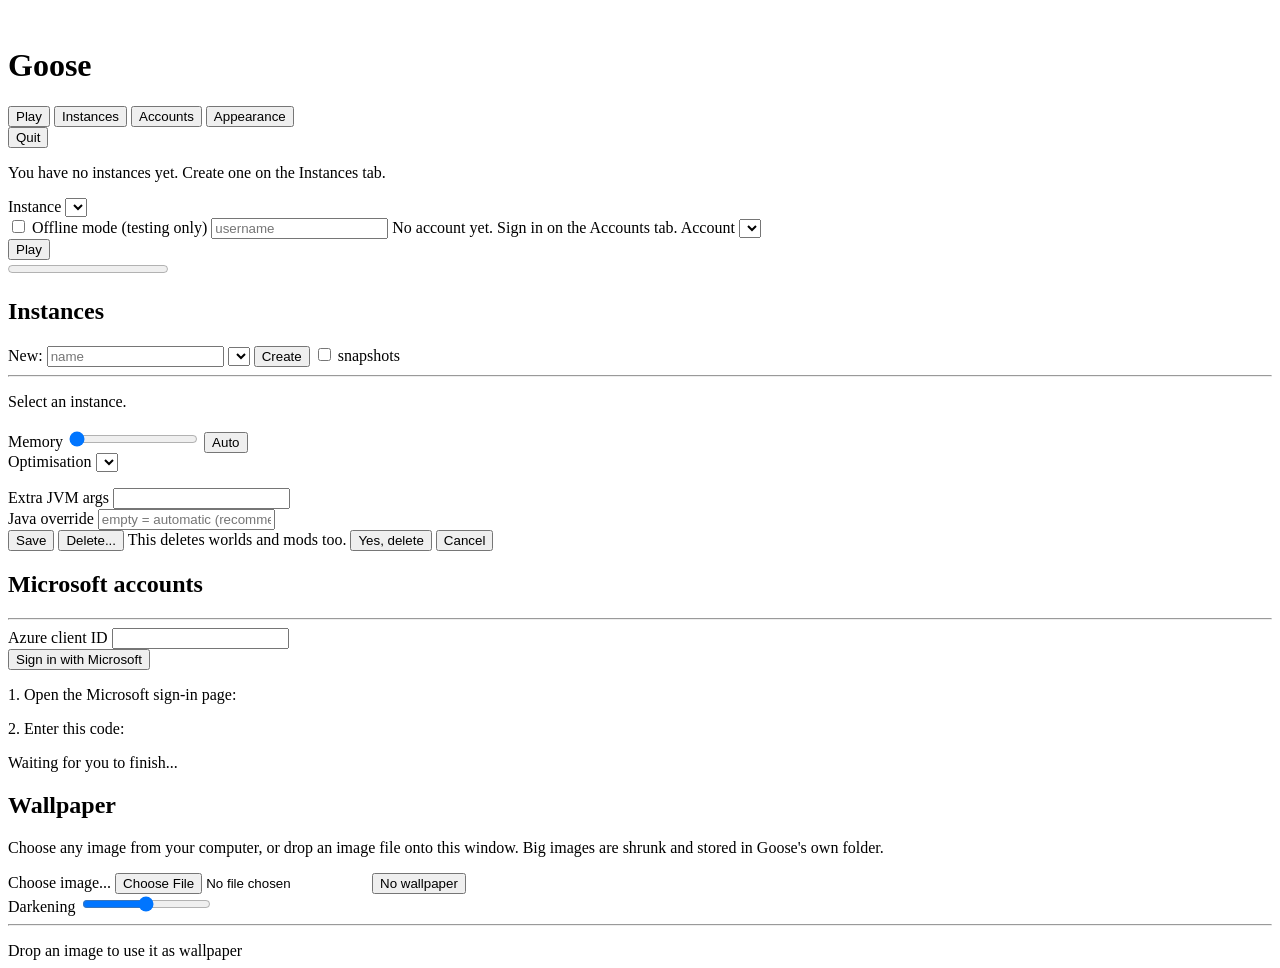
==== goose/internal/gui/web/index.html @ 01491985 "Add Goose: Go rewrite of the java4u launcher Ports the Rust launcher (core, CLI, desktop app) to Go " ====
<!DOCTYPE html>
<html lang="en">
<head>
<meta charset="utf-8">
<meta name="viewport" content="width=device-width, initial-scale=1">
<title>Goose</title>
<link rel="icon" href="/goose.svg" type="image/svg+xml">
<link rel="stylesheet" href="/style.css">
<script src="/app.js" defer></script>
</head>
<body>
<div id="bg"></div>
<div id="dim"></div>

<header>
  <img src="/goose.svg" alt="" class="logo">
  <h1>Goose</h1>
  <nav>
    <button data-tab="play" class="tab active">Play</button>
    <button data-tab="instances" class="tab">Instances</button>
    <button data-tab="accounts" class="tab">Accounts</button>
    <button data-tab="appearance" class="tab">Appearance</button>
  </nav>
  <span class="spacer"></span>
  <button id="quit" class="ghost" title="Close Goose">Quit</button>
</header>

<main>
  <!-- Play -->
  <section id="tab-play" class="panel">
    <p id="play-empty" class="hidden">You have no instances yet. Create one on the Instances tab.</p>
    <div id="play-form">
      <div class="row">
        <label for="play-instance">Instance</label>
        <select id="play-instance"></select>
      </div>
      <div class="row">
        <label class="check"><input type="checkbox" id="play-offline"> Offline mode (testing only)</label>
        <input type="text" id="play-offline-name" class="hidden" maxlength="16" placeholder="username">
        <span id="play-no-account" class="hidden muted">No account yet. Sign in on the Accounts tab.</span>
        <span id="play-account-wrap" class="hidden">
          <label for="play-account">Account</label>
          <select id="play-account"></select>
        </span>
      </div>
      <button id="play" class="play">Play</button>
      <div id="progress" class="hidden">
        <progress id="progress-bar" max="1" value="0"></progress>
        <span id="progress-text"></span>
      </div>
    </div>
    <pre id="log"></pre>
  </section>

  <!-- Instances -->
  <section id="tab-instances" class="panel hidden">
    <h2>Instances</h2>
    <div class="row">
      <label for="new-name">New:</label>
      <input type="text" id="new-name" placeholder="name" maxlength="64">
      <select id="new-version"></select>
      <button id="create">Create</button>
      <label class="check"><input type="checkbox" id="show-snapshots"> snapshots</label>
    </div>
    <hr>
    <div class="split">
      <ul id="instance-list" class="list"></ul>
      <div id="editor">
        <p id="editor-empty">Select an instance.</p>
        <div id="editor-form" class="hidden">
          <h3 id="editor-title"></h3>
          <div class="row">
            <label for="memory">Memory</label>
            <input type="range" id="memory" min="1024" step="256">
            <output id="memory-out"></output>
            <button id="memory-auto" title="Pick a size that suits this PC">Auto</button>
          </div>
          <div class="row">
            <label for="profile">Optimisation</label>
            <select id="profile"></select>
          </div>
          <p id="profile-desc" class="muted"></p>
          <div class="row">
            <label for="jvm-args">Extra JVM args</label>
            <input type="text" id="jvm-args" class="wide">
          </div>
          <div class="row">
            <label for="java-path">Java override</label>
            <input type="text" id="java-path" class="wide" placeholder="empty = automatic (recommended)">
          </div>
          <div class="row">
            <button id="save">Save</button>
            <button id="delete">Delete...</button>
            <span id="confirm-delete" class="hidden">
              <span class="danger">This deletes worlds and mods too.</span>
              <button id="delete-yes" class="danger-btn">Yes, delete</button>
              <button id="delete-no">Cancel</button>
            </span>
          </div>
        </div>
      </div>
    </div>
  </section>

  <!-- Accounts -->
  <section id="tab-accounts" class="panel hidden">
    <h2>Microsoft accounts</h2>
    <ul id="account-list" class="list plain"></ul>
    <hr>
    <div class="row">
      <label for="client-id">Azure client ID</label>
      <input type="text" id="client-id" class="wide">
    </div>
    <button id="login">Sign in with Microsoft</button>
    <div id="device-code" class="box hidden">
      <p>1. Open the Microsoft sign-in page:</p>
      <p><a id="device-uri" target="_blank" rel="noopener noreferrer"></a></p>
      <p>2. Enter this code:</p>
      <p id="device-user-code" class="code"></p>
      <p class="muted">Waiting for you to finish...</p>
    </div>
  </section>

  <!-- Appearance -->
  <section id="tab-appearance" class="panel hidden">
    <h2>Wallpaper</h2>
    <p>Choose any image from your computer, or drop an image file onto this window.
       Big images are shrunk and stored in Goose's own folder.</p>
    <div class="row">
      <label class="button" for="wallpaper-file">Choose image...</label>
      <input type="file" id="wallpaper-file" accept=".png,.jpg,.jpeg,.webp,.gif,.bmp,image/*" class="hidden">
      <button id="no-wallpaper">No wallpaper</button>
    </div>
    <div class="row">
      <label for="dim-slider">Darkening</label>
      <input type="range" id="dim-slider" min="0" max="0.9" step="0.01">
    </div>
    <hr>
    <p id="wallpaper-count"></p>
    <ul id="wallpaper-list" class="list plain"></ul>
  </section>
</main>

<footer id="status"></footer>
<div id="drop" class="hidden">Drop an image to use it as wallpaper</div>
</body>
</html>
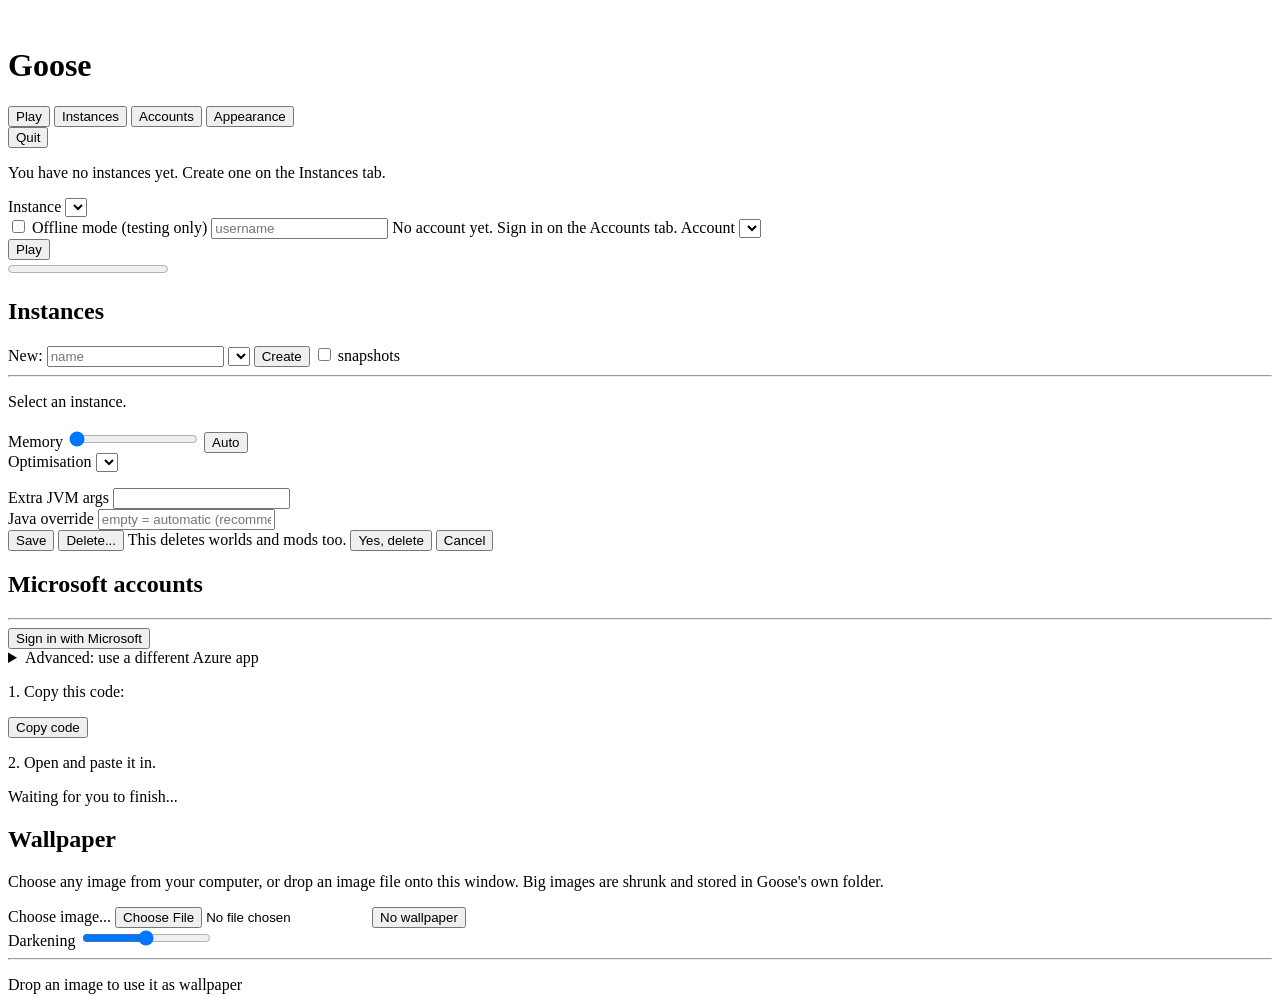
==== commit cfcfaab8: "Ship Goose's Azure app ID so Microsoft sign-in works out of the box Sign-in uses the built-in client" ====
--- a/goose/internal/gui/web/index.html
+++ b/goose/internal/gui/web/index.html
@@ -107,16 +107,21 @@
     <h2>Microsoft accounts</h2>
     <ul id="account-list" class="list plain"></ul>
     <hr>
-    <div class="row">
-      <label for="client-id">Azure client ID</label>
-      <input type="text" id="client-id" class="wide">
-    </div>
-    <button id="login">Sign in with Microsoft</button>
+    <button id="login" class="play">Sign in with Microsoft</button>
+    <details class="advanced">
+      <summary>Advanced: use a different Azure app</summary>
+      <div class="row">
+        <label for="client-id">Azure client ID</label>
+        <input type="text" id="client-id" class="wide" placeholder="leave empty to use Goose's app">
+      </div>
+    </details>
     <div id="device-code" class="box hidden">
-      <p>1. Open the Microsoft sign-in page:</p>
-      <p><a id="device-uri" target="_blank" rel="noopener noreferrer"></a></p>
-      <p>2. Enter this code:</p>
-      <p id="device-user-code" class="code"></p>
+      <p>1. Copy this code:</p>
+      <div class="row">
+        <span id="device-user-code" class="code"></span>
+        <button id="copy-code">Copy code</button>
+      </div>
+      <p>2. Open <a id="device-uri" target="_blank" rel="noopener noreferrer"></a> and paste it in.</p>
       <p class="muted">Waiting for you to finish...</p>
     </div>
   </section>
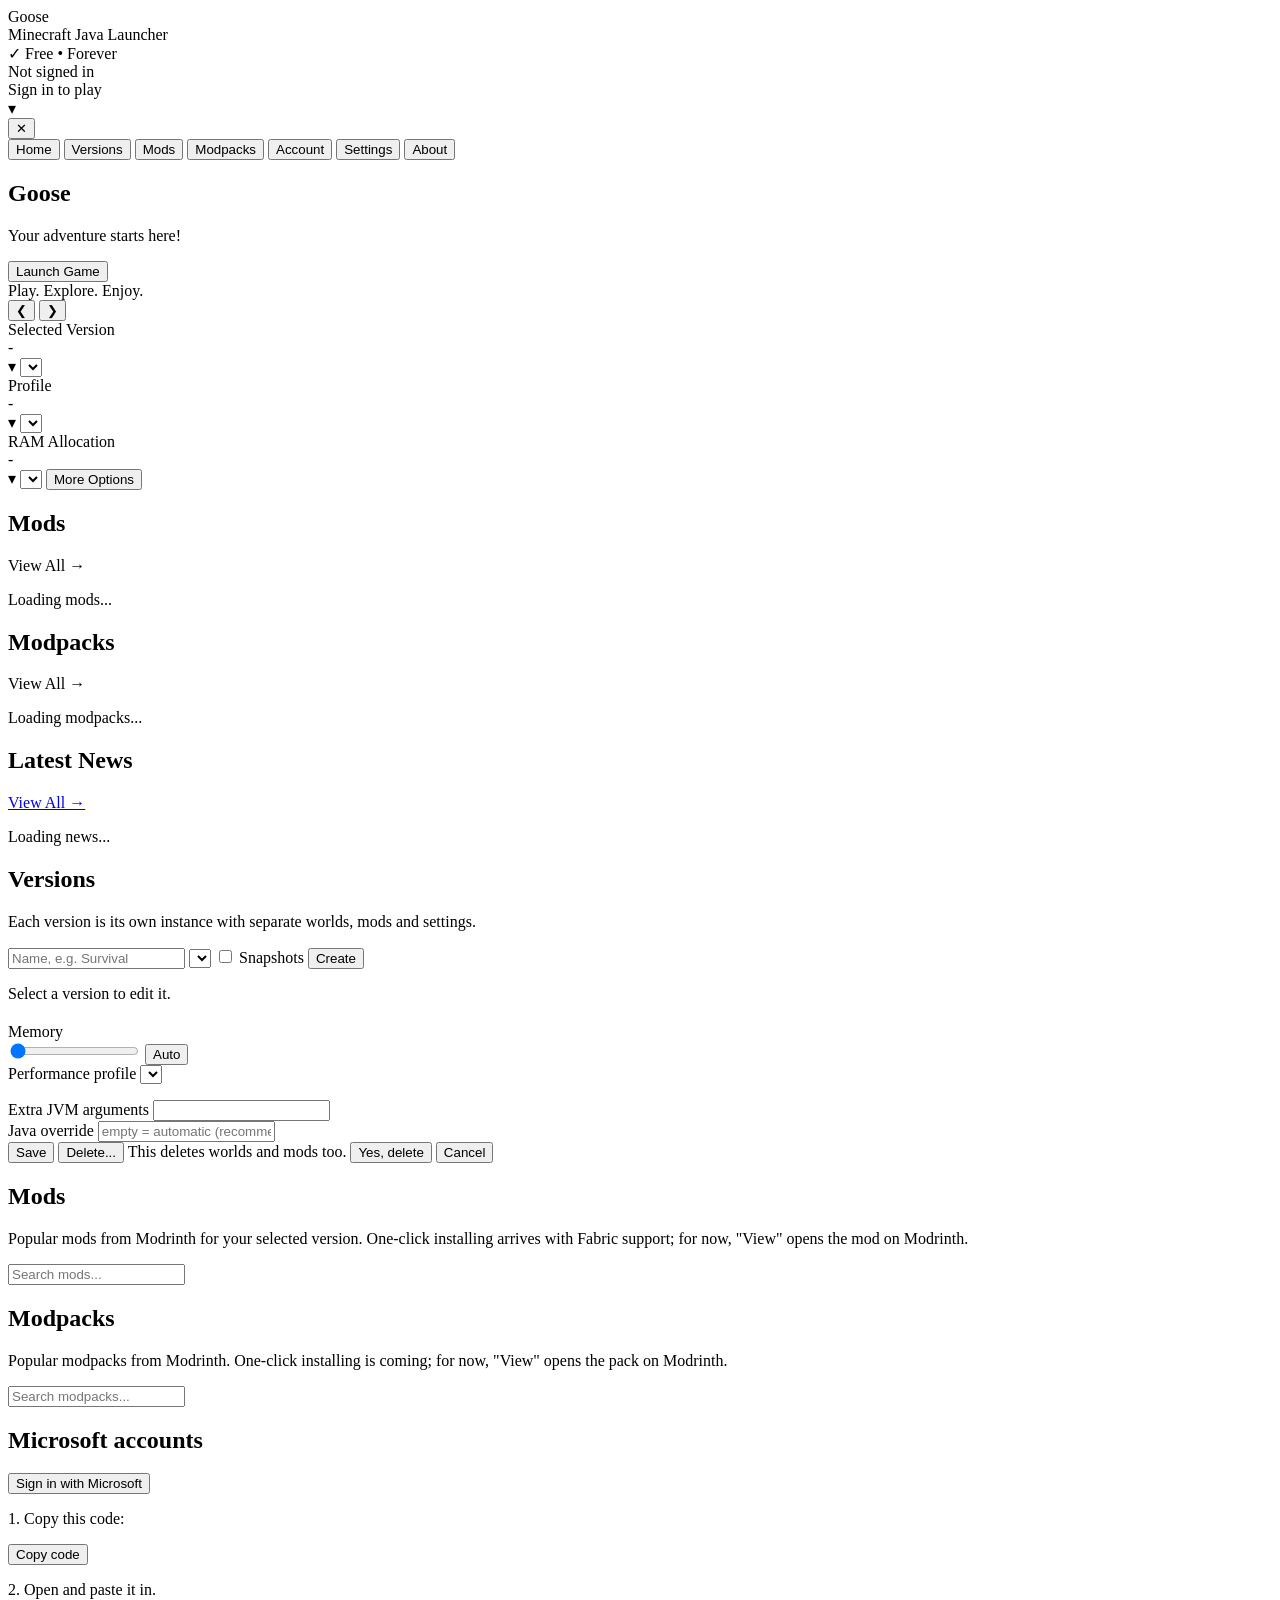
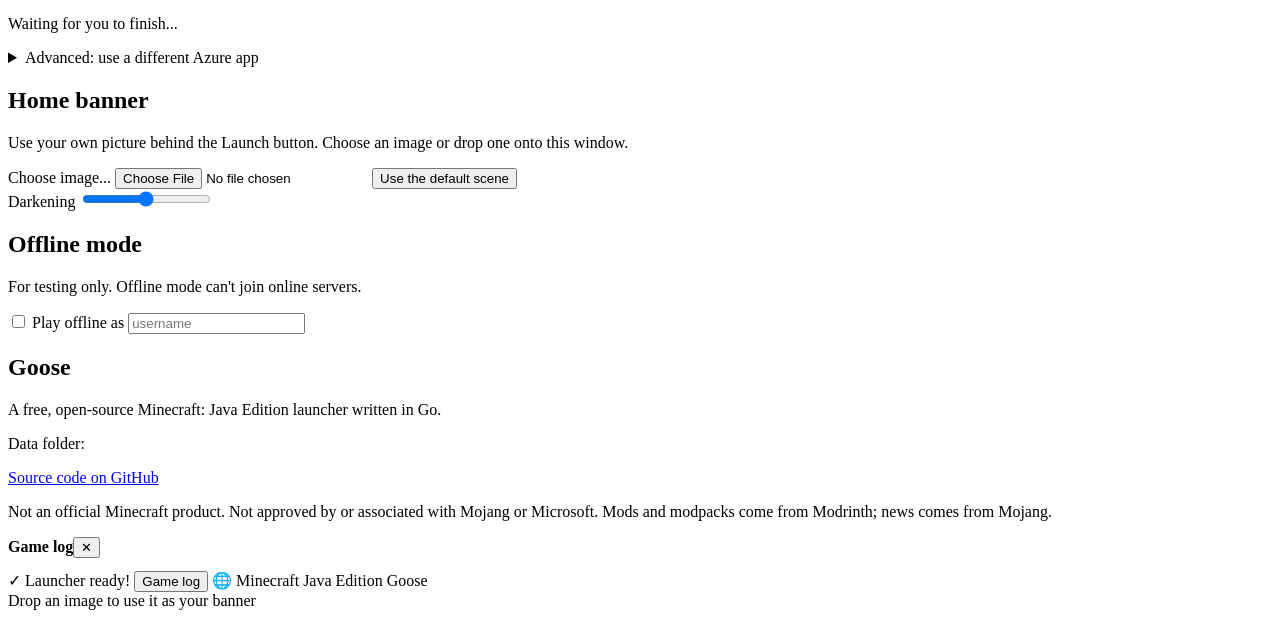
==== commit b801e574: "Redesign the desktop app to match the Java4U launcher mockup Green dark theme with a sidebar (Home, " ====
--- a/goose/internal/gui/web/index.html
+++ b/goose/internal/gui/web/index.html
@@ -9,144 +9,251 @@
 <script src="/app.js" defer></script>
 </head>
 <body>
-<div id="bg"></div>
-<div id="dim"></div>
-
-<header>
-  <img src="/goose.svg" alt="" class="logo">
-  <h1>Goose</h1>
-  <nav>
-    <button data-tab="play" class="tab active">Play</button>
-    <button data-tab="instances" class="tab">Instances</button>
-    <button data-tab="accounts" class="tab">Accounts</button>
-    <button data-tab="appearance" class="tab">Appearance</button>
+
+<!-- ============================================================ header -->
+<header class="topbar">
+  <div class="brand">
+    <div class="logo-tile" data-pixel="goose"></div>
+    <div>
+      <div class="brand-name">Goose</div>
+      <div class="brand-sub">Minecraft Java Launcher</div>
+    </div>
+  </div>
+  <span class="pill"><span class="pill-dot">&#10003;</span> Free &bull; Forever</span>
+  <span class="spacer"></span>
+
+  <div class="account-chip" id="account-chip" tabindex="0" role="button" aria-haspopup="menu">
+    <div class="avatar" id="chip-avatar"></div>
+    <div class="chip-text">
+      <div class="chip-name" id="chip-name">Not signed in</div>
+      <div class="chip-state"><span class="dot" id="chip-dot"></span><span id="chip-state">Sign in to play</span></div>
+    </div>
+    <span class="chev">&#9662;</span>
+    <div class="menu hidden" id="account-menu" role="menu"></div>
+  </div>
+  <button id="quit" class="icon-btn" title="Close Goose">&#x2715;</button>
+</header>
+
+<div class="shell">
+  <!-- ============================================================ sidebar -->
+  <nav class="sidebar">
+    <button class="nav active" data-page="home"><span class="nav-ico" data-icon="home"></span>Home</button>
+    <button class="nav" data-page="versions"><span class="nav-ico" data-icon="versions"></span>Versions</button>
+    <button class="nav" data-page="mods"><span class="nav-ico" data-icon="mods"></span>Mods</button>
+    <button class="nav" data-page="modpacks"><span class="nav-ico" data-icon="modpacks"></span>Modpacks</button>
+    <button class="nav" data-page="account"><span class="nav-ico" data-icon="account"></span>Account</button>
+    <button class="nav" data-page="settings"><span class="nav-ico" data-icon="settings"></span>Settings</button>
+    <button class="nav" data-page="about"><span class="nav-ico" data-icon="about"></span>About</button>
+    <div class="sidebar-art" data-pixel="goose-scene"></div>
   </nav>
+
+  <main id="main">
+    <!-- ============================================================ Home -->
+    <section id="page-home" class="page">
+      <div class="hero" id="hero">
+        <div class="hero-bg" id="hero-bg"></div>
+        <div class="hero-goose" data-pixel="goose-on-block"></div>
+        <div class="hero-content">
+          <h1 class="hero-title">Go<span>ose</span></h1>
+          <p class="hero-tag" id="hero-tag">Your adventure starts here!</p>
+          <div class="hero-swoosh"></div>
+          <button id="launch" class="launch"><span class="tri"></span><span id="launch-text">Launch Game</span></button>
+          <div id="progress" class="hero-progress hidden">
+            <div class="bar"><div class="fill" id="progress-fill"></div></div>
+            <span id="progress-text"></span>
+          </div>
+        </div>
+        <div class="hero-script">Play. Explore. Enjoy.</div>
+        <a class="hero-news-link hidden" id="hero-news-link" target="_blank" rel="noopener noreferrer"></a>
+        <div class="hero-dots" id="hero-dots"></div>
+        <button class="hero-arrow left" id="hero-prev" aria-label="Previous">&#10094;</button>
+        <button class="hero-arrow right" id="hero-next" aria-label="Next">&#10095;</button>
+      </div>
+
+      <div class="quick">
+        <label class="qcard">
+          <div class="qicon" data-pixel="grass"></div>
+          <div class="qtext"><div class="qlabel">Selected Version</div><div class="qvalue" id="q-version">-</div></div>
+          <span class="chev">&#9662;</span>
+          <select id="sel-instance" aria-label="Selected version"></select>
+        </label>
+        <label class="qcard">
+          <div class="qicon" data-pixel="goose-head"></div>
+          <div class="qtext"><div class="qlabel">Profile</div><div class="qvalue" id="q-profile">-</div></div>
+          <span class="chev">&#9662;</span>
+          <select id="sel-profile" aria-label="Performance profile"></select>
+        </label>
+        <label class="qcard">
+          <div class="qicon" data-pixel="chip"></div>
+          <div class="qtext"><div class="qlabel">RAM Allocation</div><div class="qvalue" id="q-ram">-</div></div>
+          <span class="chev">&#9662;</span>
+          <select id="sel-ram" aria-label="RAM allocation"></select>
+        </label>
+        <button class="qcard more" id="more-options"><span class="sliders"></span>More Options</button>
+      </div>
+
+      <div class="panels">
+        <div class="panel">
+          <div class="panel-head"><span class="phicon" data-icon="mods"></span><h2>Mods</h2><a class="view-all" data-goto="mods">View All &rarr;</a></div>
+          <div class="mod-grid" id="home-mods"><p class="muted">Loading mods...</p></div>
+        </div>
+        <div class="panel">
+          <div class="panel-head"><span class="phicon" data-icon="modpacks"></span><h2>Modpacks</h2><a class="view-all" data-goto="modpacks">View All &rarr;</a></div>
+          <div class="pack-list" id="home-packs"><p class="muted">Loading modpacks...</p></div>
+        </div>
+        <div class="panel">
+          <div class="panel-head"><span class="phicon" data-icon="news"></span><h2>Latest News</h2><a class="view-all" id="news-all" href="https://www.minecraft.net/articles" target="_blank" rel="noopener noreferrer">View All &rarr;</a></div>
+          <div class="news-list" id="home-news"><p class="muted">Loading news...</p></div>
+        </div>
+      </div>
+    </section>
+
+    <!-- ============================================================ Versions -->
+    <section id="page-versions" class="page hidden">
+      <div class="card">
+        <h2>Versions</h2>
+        <p class="muted">Each version is its own instance with separate worlds, mods and settings.</p>
+        <div class="row">
+          <input type="text" id="new-name" placeholder="Name, e.g. Survival" maxlength="64">
+          <select id="new-version"></select>
+          <label class="check"><input type="checkbox" id="show-snapshots"> Snapshots</label>
+          <button id="create" class="btn primary">Create</button>
+        </div>
+      </div>
+      <div class="split">
+        <div class="card list-card"><ul id="instance-list" class="list"></ul></div>
+        <div class="card grow" id="editor">
+          <p id="editor-empty" class="muted">Select a version to edit it.</p>
+          <div id="editor-form" class="hidden">
+            <h2 id="editor-title"></h2>
+            <div class="field">
+              <label for="memory">Memory</label>
+              <div class="row"><input type="range" id="memory" min="1024" step="256"><output id="memory-out"></output>
+                <button id="memory-auto" class="btn" title="Pick a size that suits this PC">Auto</button></div>
+            </div>
+            <div class="field">
+              <label for="profile">Performance profile</label>
+              <select id="profile"></select>
+              <p id="profile-desc" class="muted"></p>
+            </div>
+            <div class="field">
+              <label for="jvm-args">Extra JVM arguments</label>
+              <input type="text" id="jvm-args" class="wide">
+            </div>
+            <div class="field">
+              <label for="java-path">Java override</label>
+              <input type="text" id="java-path" class="wide" placeholder="empty = automatic (recommended)">
+            </div>
+            <div class="row">
+              <button id="save" class="btn primary">Save</button>
+              <button id="delete" class="btn">Delete...</button>
+              <span id="confirm-delete" class="hidden">
+                <span class="danger">This deletes worlds and mods too.</span>
+                <button id="delete-yes" class="btn danger-btn">Yes, delete</button>
+                <button id="delete-no" class="btn">Cancel</button>
+              </span>
+            </div>
+          </div>
+        </div>
+      </div>
+    </section>
+
+    <!-- ============================================================ Mods / Modpacks -->
+    <section id="page-mods" class="page hidden">
+      <div class="card">
+        <h2>Mods</h2>
+        <p class="muted">Popular mods from Modrinth for your selected version. One-click installing arrives with Fabric support; for now, "View" opens the mod on Modrinth.</p>
+        <div class="row"><input type="search" id="mods-q" class="wide" placeholder="Search mods..."></div>
+      </div>
+      <div class="browse-grid" id="mods-results"></div>
+    </section>
+
+    <section id="page-modpacks" class="page hidden">
+      <div class="card">
+        <h2>Modpacks</h2>
+        <p class="muted">Popular modpacks from Modrinth. One-click installing is coming; for now, "View" opens the pack on Modrinth.</p>
+        <div class="row"><input type="search" id="packs-q" class="wide" placeholder="Search modpacks..."></div>
+      </div>
+      <div class="browse-grid" id="packs-results"></div>
+    </section>
+
+    <!-- ============================================================ Account -->
+    <section id="page-account" class="page hidden">
+      <div class="card">
+        <h2>Microsoft accounts</h2>
+        <ul id="account-list" class="list accounts"></ul>
+        <button id="login" class="btn primary big">Sign in with Microsoft</button>
+        <div id="device-code" class="code-box hidden">
+          <p>1. Copy this code:</p>
+          <div class="row"><span id="device-user-code" class="code"></span><button id="copy-code" class="btn">Copy code</button></div>
+          <p>2. Open <a id="device-uri" target="_blank" rel="noopener noreferrer"></a> and paste it in.</p>
+          <p class="muted">Waiting for you to finish...</p>
+        </div>
+        <details class="advanced">
+          <summary>Advanced: use a different Azure app</summary>
+          <div class="row"><input type="text" id="client-id" class="wide" placeholder="Azure client ID (leave empty to use Goose's app)"></div>
+        </details>
+      </div>
+    </section>
+
+    <!-- ============================================================ Settings -->
+    <section id="page-settings" class="page hidden">
+      <div class="card">
+        <h2>Home banner</h2>
+        <p class="muted">Use your own picture behind the Launch button. Choose an image or drop one onto this window.</p>
+        <div class="row">
+          <label class="btn primary" for="wallpaper-file">Choose image...</label>
+          <input type="file" id="wallpaper-file" accept=".png,.jpg,.jpeg,.webp,.gif,.bmp,image/*" class="hidden">
+          <button id="no-wallpaper" class="btn">Use the default scene</button>
+        </div>
+        <div class="field">
+          <label for="dim-slider">Darkening</label>
+          <input type="range" id="dim-slider" min="0" max="0.9" step="0.01">
+        </div>
+        <ul id="wallpaper-list" class="list wallpapers"></ul>
+      </div>
+      <div class="card">
+        <h2>Offline mode</h2>
+        <p class="muted">For testing only. Offline mode can't join online servers.</p>
+        <div class="row">
+          <label class="check"><input type="checkbox" id="play-offline"> Play offline as</label>
+          <input type="text" id="offline-name" maxlength="16" placeholder="username">
+        </div>
+      </div>
+    </section>
+
+    <!-- ============================================================ About -->
+    <section id="page-about" class="page hidden">
+      <div class="card about">
+        <div class="about-art" data-pixel="goose-on-block"></div>
+        <div>
+          <h2>Goose <span class="muted" id="about-version"></span></h2>
+          <p>A free, open-source Minecraft: Java Edition launcher written in Go.</p>
+          <p class="muted">Data folder: <code id="about-dir"></code></p>
+          <p><a href="https://github.com/adamirshad/Java4u" target="_blank" rel="noopener noreferrer">Source code on GitHub</a></p>
+          <p class="muted">Not an official Minecraft product. Not approved by or associated with Mojang or Microsoft.
+            Mods and modpacks come from Modrinth; news comes from Mojang.</p>
+        </div>
+      </div>
+    </section>
+  </main>
+</div>
+
+<!-- ============================================================ log drawer + status bar -->
+<div class="drawer hidden" id="drawer">
+  <div class="drawer-head"><strong>Game log</strong><span class="spacer"></span><button class="icon-btn" id="drawer-close">&#x2715;</button></div>
+  <pre id="log"></pre>
+</div>
+<footer class="statusbar">
+  <span class="status-ok" id="status-icon">&#10003;</span>
+  <span id="status">Launcher ready!</span>
   <span class="spacer"></span>
-  <button id="quit" class="ghost" title="Close Goose">Quit</button>
-</header>
-
-<main>
-  <!-- Play -->
-  <section id="tab-play" class="panel">
-    <p id="play-empty" class="hidden">You have no instances yet. Create one on the Instances tab.</p>
-    <div id="play-form">
-      <div class="row">
-        <label for="play-instance">Instance</label>
-        <select id="play-instance"></select>
-      </div>
-      <div class="row">
-        <label class="check"><input type="checkbox" id="play-offline"> Offline mode (testing only)</label>
-        <input type="text" id="play-offline-name" class="hidden" maxlength="16" placeholder="username">
-        <span id="play-no-account" class="hidden muted">No account yet. Sign in on the Accounts tab.</span>
-        <span id="play-account-wrap" class="hidden">
-          <label for="play-account">Account</label>
-          <select id="play-account"></select>
-        </span>
-      </div>
-      <button id="play" class="play">Play</button>
-      <div id="progress" class="hidden">
-        <progress id="progress-bar" max="1" value="0"></progress>
-        <span id="progress-text"></span>
-      </div>
-    </div>
-    <pre id="log"></pre>
-  </section>
-
-  <!-- Instances -->
-  <section id="tab-instances" class="panel hidden">
-    <h2>Instances</h2>
-    <div class="row">
-      <label for="new-name">New:</label>
-      <input type="text" id="new-name" placeholder="name" maxlength="64">
-      <select id="new-version"></select>
-      <button id="create">Create</button>
-      <label class="check"><input type="checkbox" id="show-snapshots"> snapshots</label>
-    </div>
-    <hr>
-    <div class="split">
-      <ul id="instance-list" class="list"></ul>
-      <div id="editor">
-        <p id="editor-empty">Select an instance.</p>
-        <div id="editor-form" class="hidden">
-          <h3 id="editor-title"></h3>
-          <div class="row">
-            <label for="memory">Memory</label>
-            <input type="range" id="memory" min="1024" step="256">
-            <output id="memory-out"></output>
-            <button id="memory-auto" title="Pick a size that suits this PC">Auto</button>
-          </div>
-          <div class="row">
-            <label for="profile">Optimisation</label>
-            <select id="profile"></select>
-          </div>
-          <p id="profile-desc" class="muted"></p>
-          <div class="row">
-            <label for="jvm-args">Extra JVM args</label>
-            <input type="text" id="jvm-args" class="wide">
-          </div>
-          <div class="row">
-            <label for="java-path">Java override</label>
-            <input type="text" id="java-path" class="wide" placeholder="empty = automatic (recommended)">
-          </div>
-          <div class="row">
-            <button id="save">Save</button>
-            <button id="delete">Delete...</button>
-            <span id="confirm-delete" class="hidden">
-              <span class="danger">This deletes worlds and mods too.</span>
-              <button id="delete-yes" class="danger-btn">Yes, delete</button>
-              <button id="delete-no">Cancel</button>
-            </span>
-          </div>
-        </div>
-      </div>
-    </div>
-  </section>
-
-  <!-- Accounts -->
-  <section id="tab-accounts" class="panel hidden">
-    <h2>Microsoft accounts</h2>
-    <ul id="account-list" class="list plain"></ul>
-    <hr>
-    <button id="login" class="play">Sign in with Microsoft</button>
-    <details class="advanced">
-      <summary>Advanced: use a different Azure app</summary>
-      <div class="row">
-        <label for="client-id">Azure client ID</label>
-        <input type="text" id="client-id" class="wide" placeholder="leave empty to use Goose's app">
-      </div>
-    </details>
-    <div id="device-code" class="box hidden">
-      <p>1. Copy this code:</p>
-      <div class="row">
-        <span id="device-user-code" class="code"></span>
-        <button id="copy-code">Copy code</button>
-      </div>
-      <p>2. Open <a id="device-uri" target="_blank" rel="noopener noreferrer"></a> and paste it in.</p>
-      <p class="muted">Waiting for you to finish...</p>
-    </div>
-  </section>
-
-  <!-- Appearance -->
-  <section id="tab-appearance" class="panel hidden">
-    <h2>Wallpaper</h2>
-    <p>Choose any image from your computer, or drop an image file onto this window.
-       Big images are shrunk and stored in Goose's own folder.</p>
-    <div class="row">
-      <label class="button" for="wallpaper-file">Choose image...</label>
-      <input type="file" id="wallpaper-file" accept=".png,.jpg,.jpeg,.webp,.gif,.bmp,image/*" class="hidden">
-      <button id="no-wallpaper">No wallpaper</button>
-    </div>
-    <div class="row">
-      <label for="dim-slider">Darkening</label>
-      <input type="range" id="dim-slider" min="0" max="0.9" step="0.01">
-    </div>
-    <hr>
-    <p id="wallpaper-count"></p>
-    <ul id="wallpaper-list" class="list plain"></ul>
-  </section>
-</main>
-
-<footer id="status"></footer>
-<div id="drop" class="hidden">Drop an image to use it as wallpaper</div>
+  <button class="link-btn" id="toggle-log">Game log</button>
+  <span class="sep"></span>
+  <span class="globe">&#127760;</span> Minecraft Java Edition
+  <span class="sep"></span>
+  <span id="footer-version">Goose</span>
+</footer>
+<div id="drop" class="hidden">Drop an image to use it as your banner</div>
 </body>
 </html>
